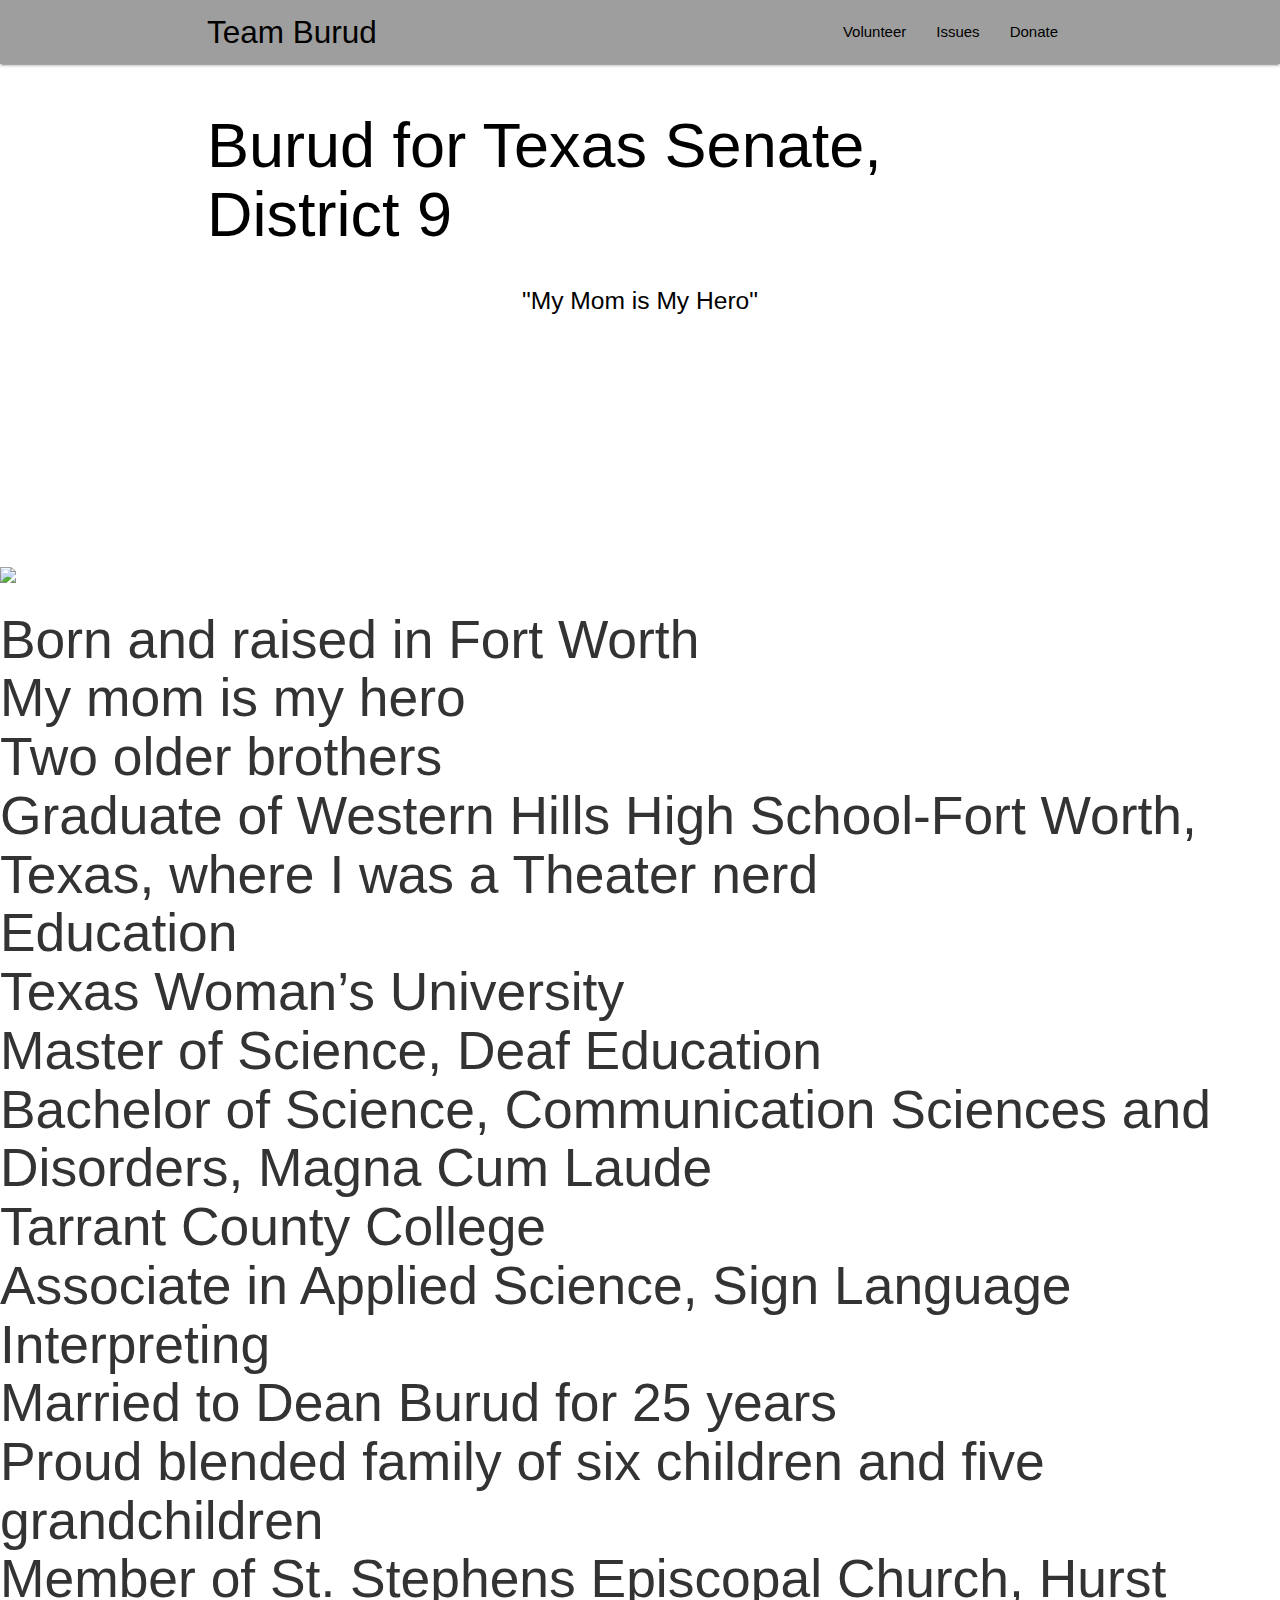
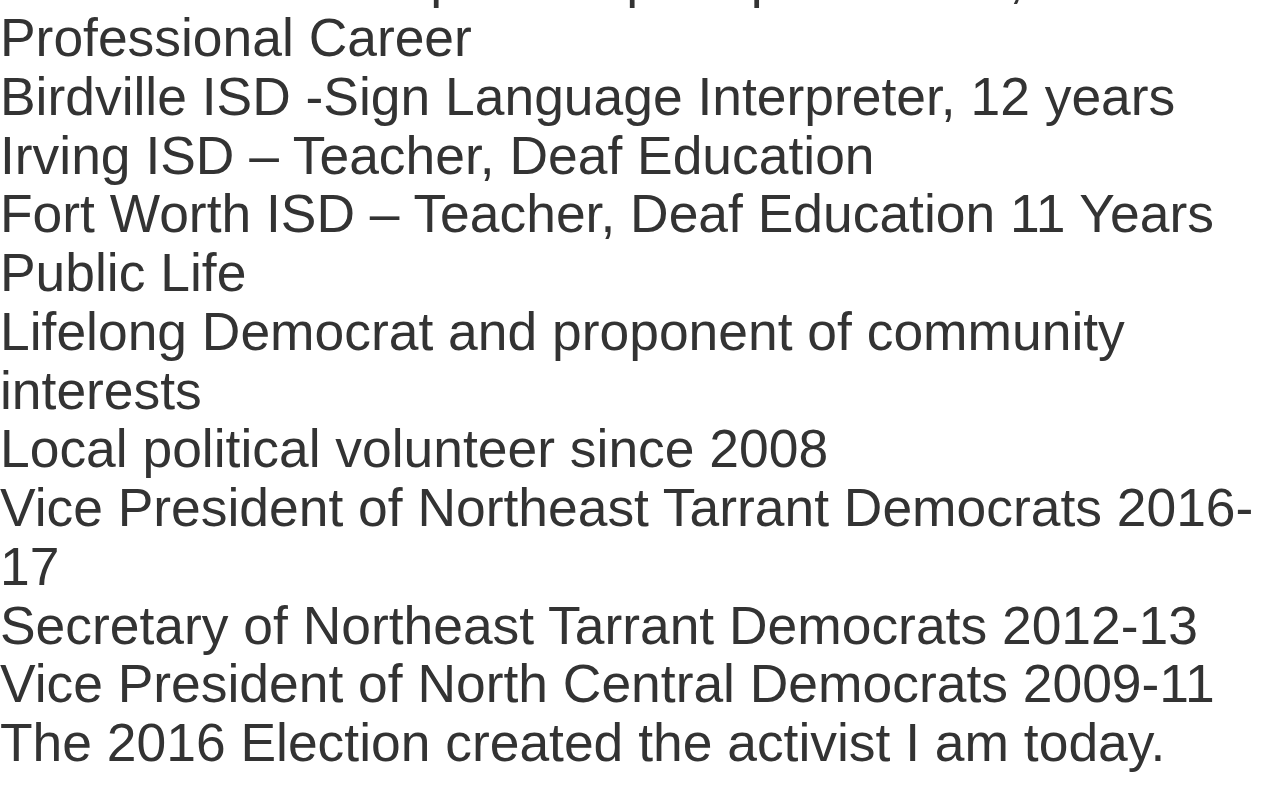
==== about_gwenn.html @ 5d4b90f3 "Initial commit" ====
<!DOCTYPE html>
<html>
<head>
	<title>About Gwenn Burud</title>
  <meta http-equiv="Content-Type" content="text/html; charset=UTF-8"/>
  <meta name="viewport" content="width=device-width, initial-scale=1"/>
  <title>Burud for Texas Senate, District 9</title>
  <!-- BootStrap  -->
  <link rel="stylesheet" href="https://maxcdn.bootstrapcdn.com/bootstrap/3.3.7/css/bootstrap.min.css">
  <!-- CSS  -->
  <link href="https://fonts.googleapis.com/icon?family=Material+Icons" rel="stylesheet">
  <link href="css/materialize.css" type="text/css" rel="stylesheet" media="screen,projection"/>
  <link href="css/style.css" type="text/css" rel="stylesheet" media="screen,projection"/>
  <style type="text/css">
  </style>
</head>
<!-- NavBar -->
  <nav class="grey" role="navigation">
    <div class="nav-wrapper container">
      <a id="logo-container" href="#" class="brand-logo">Team Burud</a>
      <ul class="right hide-on-med-and-down">
      	<li><a href="volunteer.html">Volunteer</a></li>
        <li><a href="issues.html">Issues</a></li>
        <li><a href="https://secure.actblue.com/donate/burudfortexas.com">Donate</a></li>
      </ul>
      <ul id="nav-mobile" class="side-nav">
        <li><a href="volunteer.html">Volunteer</a></li>
        <li><a href="https://secure.actblue.com/donate/burudfortexas">Donate</a></li>
      </ul>
      <a href="#" data-activates="nav-mobile" class="button-collapse"><i class="material-icons">menu</i></a>
    </div>
  </nav>
<!-- End Navbar -->
<!-- Header Section: Parallax Section Container 1 -->
  <div id="index-banner" class="parallax-container">
    <div class="section no-pad-bot">
      <div class="container">
        <br><br>
        <h1 class="header right black-text text-lighten-2">Burud for Texas Senate, District 9</h1>
        <div class="row center">
          <h5 class="header col s12 white-text-text bold">"My Mom is My Hero"</h5>
        </div>
        <!-- <div class="row center">
          <a href="about_gwenn.html" class="btn-large waves-effect waves-light teal lighten-1">Get To Know Your Next Senator</a>
        </div> -->
        <br><br>
      </div>
    </div>
    <div class="parallax"><img src="assets/images/tx_flag.jpg" height="400px" width= "400px" alt="Unsplashed background img 1"> </div>
    </div>

	<img src="burud3.jpg" >
	<h2>Born and raised in Fort Worth<br>
	My mom is my hero<br>
	Two older brothers<br>
	Graduate of Western Hills High School-Fort Worth, Texas, where I was a Theater nerd<br> 
	Education<br>
	Texas Woman’s University<br>
	Master of Science, Deaf Education<br>
	Bachelor of Science,  Communication Sciences and Disorders, Magna Cum Laude<br>
	Tarrant County College<br>
	Associate in Applied Science, Sign Language Interpreting
	<br> 
	Married to Dean Burud for 25 years<br>
	Proud blended family of six children and five grandchildren<br>
	Member of St. Stephens Episcopal Church, Hurst<br>
	Professional Career<br>
	Birdville ISD -Sign Language Interpreter, 12 years<br>
	Irving ISD –  Teacher, Deaf Education  <br>
	Fort Worth ISD – Teacher, Deaf Education 11 Years<br>	
	Public Life<br>
	Lifelong Democrat and proponent of community interests<br>
	Local political volunteer since 2008<br>
	Vice President of Northeast Tarrant Democrats 2016-17<br>
	Secretary of Northeast Tarrant Democrats 2012-13<br>
	Vice President of North Central Democrats 2009-11<br>
	The 2016 Election created the activist I am today.</h2>
</body>
</html>
---- css/style.css ----
/* Custom Stylesheet */
/**
 * Use this file to override Materialize files so you can update
 * the core Materialize files in the future
 *
 * Made By MaterializeCSS.com
 */

nav ul a,
nav .brand-logo {
  color: #000;
}

p {
  line-height: 2rem;
}

.button-collapse {
  color: #26a69a;
}

.parallax-container {
  min-height: 380px;
  line-height: 0;
  height: 500px;
  color: rgba(255,255,255,.9);
}
.parallax-container2 {
  min-height: 380px;
  line-height: 0;
  height: 500px;
  color: rgba(255,255,255,.9);
}
.parallax-container .section {
  width: 100%;
  color: black;
  }
#form-3

@media only screen and (max-width : 992px) {
  .parallax-container .section {
    position: absolute;
    top: 40%;
  }
  #index-banner .section {
    top: 10%;
  }

   .blocktext {
    display: block;
    margin-left: 30%;
    margin-right: auto;
/*    overflow: auto;*/
  }
    .blocktext2 {
    display: block;
    margin-left: 30%;
    margin-right: auto;
/*    overflow: auto;*/
  }
  #form3-map{
    height:75%;
  }
  #form3-panel{
  height:75%;
  }
}

@media only screen and (max-width : 600px) {
  #index-banner .section {
    top: 0;
  }
  .blocktext {
    display: block;
    margin-left: auto;
  /*  margin-left: 20%;*/
    margin-right: auto;
/*    overflow: auto;*/
  }

  .sizing {
  width: 60%;
  height: 60%;
  font-size: 12px;
/*  text-align: left;*/
   white-space: normal;
  }
    #form3-map{
    height:50%;
    }
    #form3-panel{
    height: 50%;
    }
}

.icon-block {
  padding: 0 15px;
}
.icon-block .material-icons {
  font-size: inherit;
}

footer.page-footer {
  margin: 0;
}

.resourcesLink {
  padding: 5px 5px 5px 5px;
  background-color: blue;
  color: white;
}

#share-buttons img {
width: 35px;
padding: 5px;
border: 0;
box-shadow: 0;
display: inline;
}
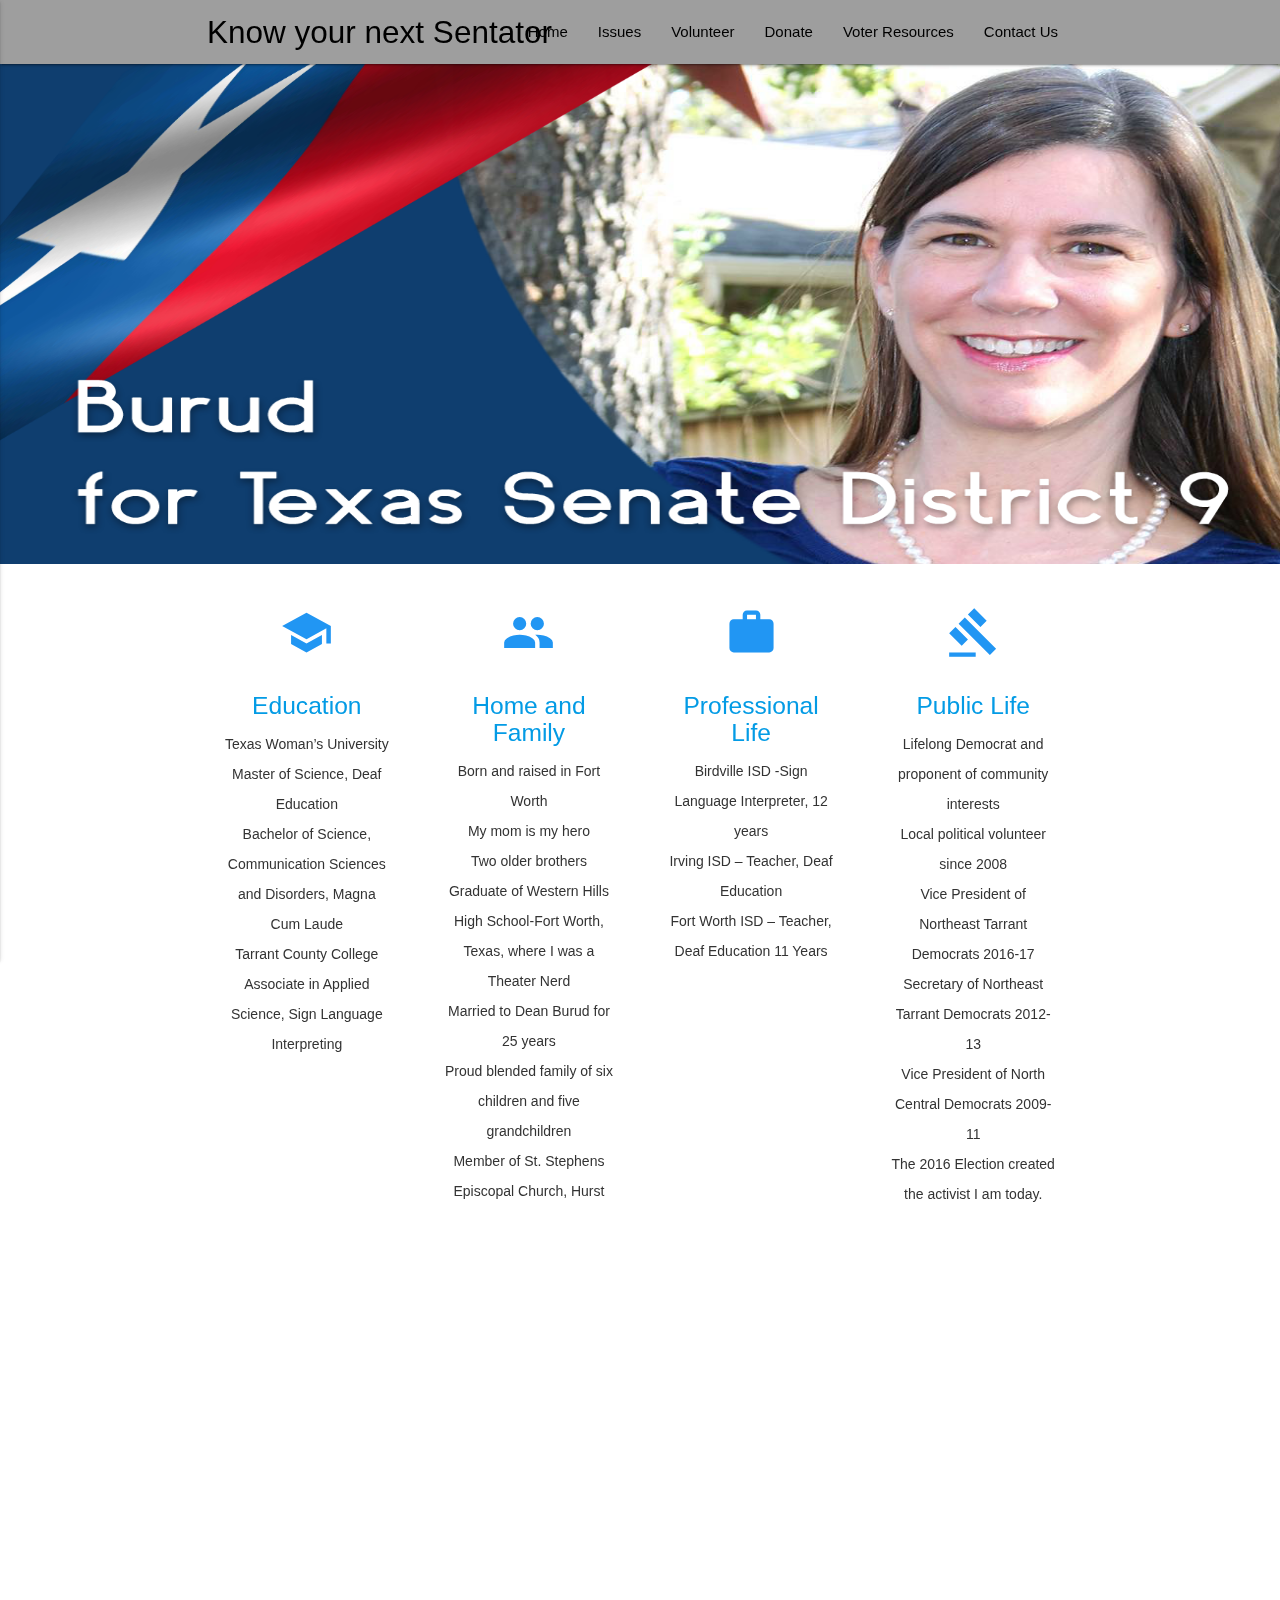
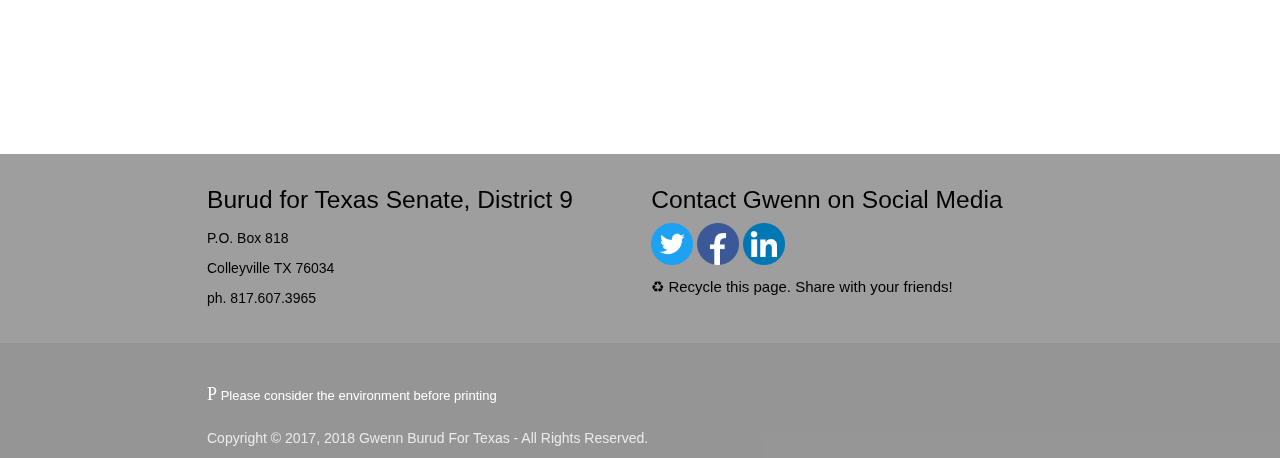
==== commit 5c26e9ef: "updated parallax 1, created content for several new pages" ====
--- a/about_gwenn.html
+++ b/about_gwenn.html
@@ -1,7 +1,11 @@
+<!-- about_gwenn.html-->
+<!-- Description: About Gwenn page display-->
+<!-- Date: 12/29/2017-->
+<!-- Author: Kelly Wenzel -->
+
 <!DOCTYPE html>
-<html>
+<html lang="en">
 <head>
-	<title>About Gwenn Burud</title>
   <meta http-equiv="Content-Type" content="text/html; charset=UTF-8"/>
   <meta name="viewport" content="width=device-width, initial-scale=1"/>
   <title>Burud for Texas Senate, District 9</title>
@@ -14,18 +18,24 @@
   <style type="text/css">
   </style>
 </head>
+<body>
 <!-- NavBar -->
   <nav class="grey" role="navigation">
     <div class="nav-wrapper container">
-      <a id="logo-container" href="#" class="brand-logo">Team Burud</a>
+      <a id="logo-container" href="#" class="brand-logo">Know your next Sentator</a>
       <ul class="right hide-on-med-and-down">
-      	<li><a href="volunteer.html">Volunteer</a></li>
+        <li><a href="index.html">Home</a></li>
         <li><a href="issues.html">Issues</a></li>
-        <li><a href="https://secure.actblue.com/donate/burudfortexas.com">Donate</a></li>
+        <li><a href="volunter.html">Volunteer</a></li>
+        <li><a href="https://secure.actblue.com/donate/burudfortexas">Donate</a></li>
+        <li><a href="resources.html">Voter Resources</a></li>
+        <li><a href="contact.html">Contact Us</a></li>
       </ul>
-      <ul id="nav-mobile" class="side-nav">
-        <li><a href="volunteer.html">Volunteer</a></li>
+
+      <ul id="nav-mobile" class="side-nav"> 
         <li><a href="https://secure.actblue.com/donate/burudfortexas">Donate</a></li>
+        <li><a href="resources.html">Where do I vote?</a></li>
+        <li><a href="contact.html">Contact Us</a></li>
       </ul>
       <a href="#" data-activates="nav-mobile" class="button-collapse"><i class="material-icons">menu</i></a>
     </div>
@@ -35,45 +45,124 @@
   <div id="index-banner" class="parallax-container">
     <div class="section no-pad-bot">
       <div class="container">
-        <br><br>
-        <h1 class="header right black-text text-lighten-2">Burud for Texas Senate, District 9</h1>
-        <div class="row center">
-          <h5 class="header col s12 white-text-text bold">"My Mom is My Hero"</h5>
+        <div class="row">
+          <div class="parallax col sm12"><img src="assets/images/burud_logo7.png" height="300px" width= "400px"></div>
         </div>
-        <!-- <div class="row center">
-          <a href="about_gwenn.html" class="btn-large waves-effect waves-light teal lighten-1">Get To Know Your Next Senator</a>
-        </div> -->
-        <br><br>
+        <!-- <h1 class="header right black-text-text-bold"><em>Burud for Texas Senate, District 9</h1> -->
+        <!-- <h4 class="header col m6 left white-text-text"><br><br><i>"A nation is formed by the willingness of each<br>of us to share in the responsibility for upholding<br>the common good.”  - Barbara Jordan</h4> -->
       </div>
     </div>
-    <div class="parallax"><img src="assets/images/tx_flag.jpg" height="400px" width= "400px" alt="Unsplashed background img 1"> </div>
+  </div>   
+<!-- Four Column Icon Section -->
+ <!-- Container for Four Column Icon Section -->
+  <div class="container">
+    <div class="section">
+      <!-- Column 1 -->
+      <!--   Icon Section   -->
+      <div class="row">
+        <div class="col s12 m3">
+          <div class="icon-block">
+            <h2 class="center blue-text"><i class="material-icons">school</i></h2>
+            <h5 class="center"><a href="education.html">Education</a></h5>
+            <p class="center light">Texas Woman’s University<br>
+            Master of Science, Deaf Education<br>
+            Bachelor of Science,  Communication Sciences and Disorders, Magna Cum Laude<br>
+            Tarrant County College<br>
+            Associate in Applied Science, Sign Language Interpreting<br>
+          </div></p>
+        </div>
+ <!-- Column 2 -->
+        <div class="col s12 m3">
+          <div class="icon-block">
+            <h2 class="center blue-text"><i class="material-icons">people</i></h2>
+            <h5 class="center"><a href="environment.html">Home and Family</a></h5>
+            <p class="center light">Born and raised in Fort Worth<br>
+              My mom is my hero<br>
+              Two older brothers<br>
+              Graduate of Western Hills High School-Fort Worth, Texas, where I was a Theater Nerd<br>
+              Married to Dean Burud for 25 years<br>
+              Proud blended family of six children and five grandchildren<br>
+              Member of St. Stephens Episcopal Church, Hurst
+              </p>
+          </div>
+        </div>
+<!--  Column 3 -->
+        <div class="col s12 m3">
+          <div class="icon-block">
+            <h2 class="center blue-text"><i class="material-icons">work</i></h2>
+            <h5 class="center"><a href="energy.html">Professional Life</a></h5>
+            <p class="center light">Birdville ISD -Sign Language Interpreter, 12 years<br>
+            Irving ISD –  Teacher, Deaf Education<br>
+            Fort Worth ISD – Teacher, Deaf Education 11 Years<br></p>
+          </div>
+        </div>
+<!-- Column 4 -->
+        <div class="col s12 m3">
+          <div class="icon-block">
+            <h2 class="center blue-text"><i class="material-icons">gavel</i></h2>
+            <h5 class="center"><a href="health_care.html">Public Life</a></h5>
+            <p class="center light">Lifelong Democrat and proponent of community interests<br>
+            Local political volunteer since 2008<br>
+            Vice President of Northeast Tarrant Democrats 2016-17<br>
+            Secretary of Northeast Tarrant Democrats 2012-13<br>
+            Vice President of North Central Democrats 2009-11<br>
+            The 2016 Election created the activist I am today.<br></p>
+          </div>
+        </div>
+      </div>
     </div>
+  </div>
 
-	<img src="burud3.jpg" >
-	<h2>Born and raised in Fort Worth<br>
-	My mom is my hero<br>
-	Two older brothers<br>
-	Graduate of Western Hills High School-Fort Worth, Texas, where I was a Theater nerd<br> 
-	Education<br>
-	Texas Woman’s University<br>
-	Master of Science, Deaf Education<br>
-	Bachelor of Science,  Communication Sciences and Disorders, Magna Cum Laude<br>
-	Tarrant County College<br>
-	Associate in Applied Science, Sign Language Interpreting
-	<br> 
-	Married to Dean Burud for 25 years<br>
-	Proud blended family of six children and five grandchildren<br>
-	Member of St. Stephens Episcopal Church, Hurst<br>
-	Professional Career<br>
-	Birdville ISD -Sign Language Interpreter, 12 years<br>
-	Irving ISD –  Teacher, Deaf Education  <br>
-	Fort Worth ISD – Teacher, Deaf Education 11 Years<br>	
-	Public Life<br>
-	Lifelong Democrat and proponent of community interests<br>
-	Local political volunteer since 2008<br>
-	Vice President of Northeast Tarrant Democrats 2016-17<br>
-	Secretary of Northeast Tarrant Democrats 2012-13<br>
-	Vice President of North Central Democrats 2009-11<br>
-	The 2016 Election created the activist I am today.</h2>
-</body>
-</html>+<!-- Parallax Container 2 -->
+  <!-- <div class="parallax-container2 valign-wrapper-center"> -->
+  <div class="parallax-container2 valign-wrapper-center">
+    <div class="section no-pad-bot center">
+      <div class="container center">
+        <div class="row col s12 center">
+          <iframe src="http://free.timeanddate.com/countdown/i61ikz9y/n75/cf12/cm0/cu4/ct0/cs0/ca0/cr0/ss0/cac000/cpc000/pc39f/tcfff/fs400/szw320/szh135/tatTime%20Until%20Election%20Day/tac000/tptTime%20since%20Event%20started%20in/tpc000/matNovember%206%2C%202018/mac000/mpc000/iso2018-11-06T00:00:00/bas5/bat4/bac009/pa20" allowTransparency="true" frameborder="0" width=880" height="320" class="center"></iframe>
+        </div>
+      </div>
+    </div>
+  </div>
+  <!-- End PContainer 2 -->
+
+<!-- Footer -->
+  <footer class="page-footer grey">
+    <div class="container">
+      <div class="row">
+        <div class="col l6 s12">
+          <h5 class="black-text">Burud for Texas Senate, District 9</h5>
+          <p class="black-text text-lighten-4">P.O. Box 818<br>
+            Colleyville TX 76034<br>
+            ph. 817.607.3965</p>
+        </div>
+        <div class="col l6 s12">
+          <h5 class="black-text">Contact Gwenn on Social Media</h5>
+            <a href="https://twitter.com/BurudForTexas" class="twitter-follow-button" data-show-count="true" data-size="large" data-dnt="true"><img style=“width:42px;height:42px;border:0;“ src="assets/images/icons/if_Twitter_2062092.png"></a>
+            <a href="https://www.facebook.com/Burud4Texas/" class="facebook-follow-button"
+            data-show-count="true" data-size="large" data-dnt="true"><img style=“width:42px;height:42px;border:0;" src="assets/images/icons/if_facebook_2062074.png"></a>
+            <a href="https://www.linkedin.com/in/gwenn-burud-82b899154/" class="linkedin-follow-button"
+            data-show-count="true" data-size="large" data-dnt="true"><img style=“width:42px;height:42px;border:0;“ src="assets/images/icons/if_linkedin_2062080.png"></a>
+          <h6 class="black-text"><p>&#9851; Recycle this page. Share with your friends!</p></h6> 
+        </div>
+      </div>
+    </div>
+    <div class="footer-copyright">
+      <div class="container">
+        <div class"row">
+          <h4><font color="white" face="Webdings" size="4">P</font><font
+          color="white" face="verdana,arial,helvetica" size="2"> <strong>Please
+          consider the environment before printing</strong></font></h4>
+          <div class="col s12 m6"></div>
+          <h7>Copyright © 2017, 2018 Gwenn Burud For Texas - All Rights Reserved.</h7>
+        </div>
+      </div>
+    </div>
+  </footer>
+  <!--  Scripts-->
+  <script src="https://code.jquery.com/jquery-2.1.1.min.js"></script>
+  <script src="js/materialize.js"></script>
+  <script src="js/init.js"></script>
+  </body>
+</html>
+      --- a/css/style.css
+++ b/css/style.css
@@ -105,11 +105,6 @@
   margin: 0;
 }
 
-.resourcesLink {
-  padding: 5px 5px 5px 5px;
-  background-color: blue;
-  color: white;
-}
 
 #share-buttons img {
 width: 35px;
@@ -118,6 +113,3 @@
 box-shadow: 0;
 display: inline;
 }
-
-
- 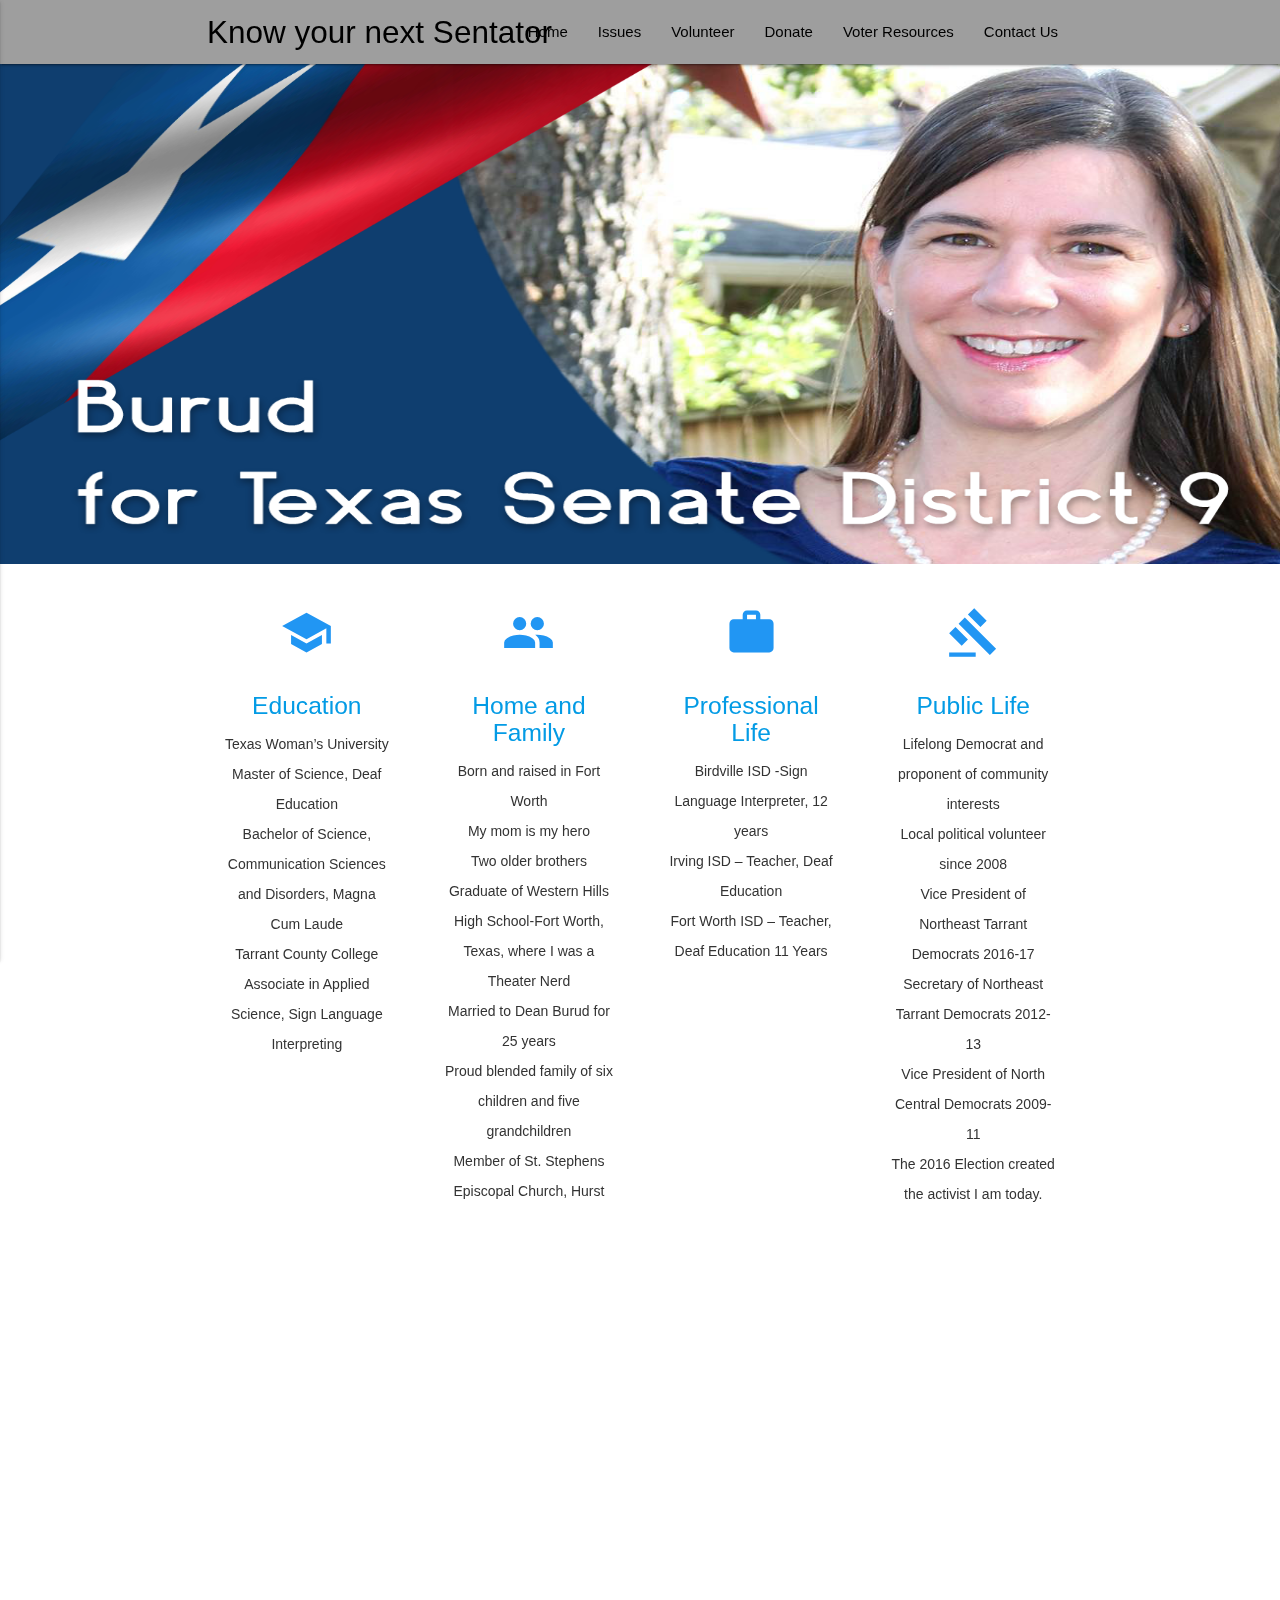
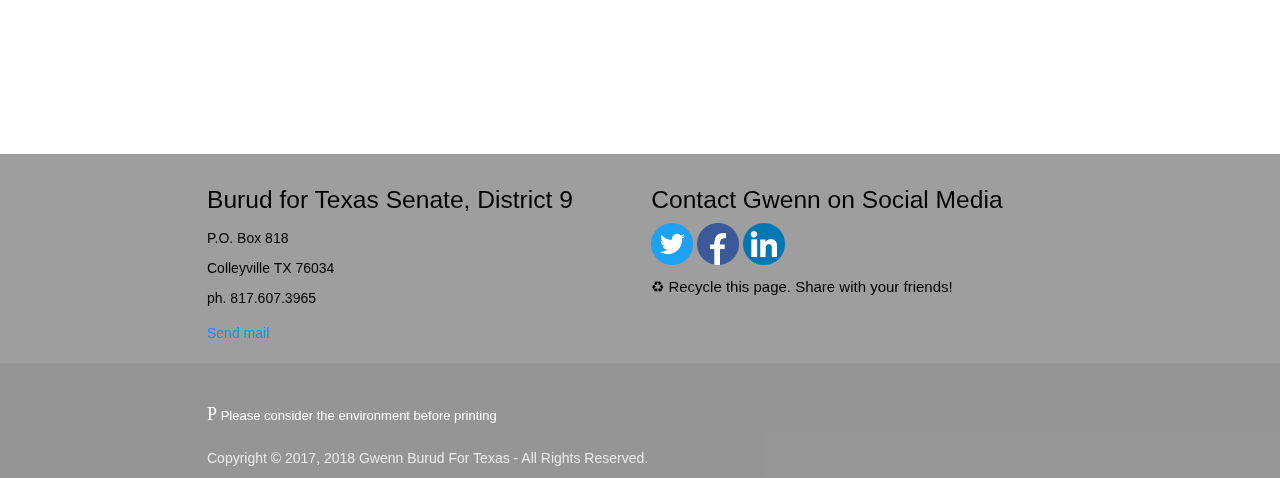
==== commit a91b15ff: "updated files with an email link, updated contact page, corrected links on donate icon" ====
--- a/about_gwenn.html
+++ b/about_gwenn.html
@@ -26,7 +26,7 @@
       <ul class="right hide-on-med-and-down">
         <li><a href="index.html">Home</a></li>
         <li><a href="issues.html">Issues</a></li>
-        <li><a href="volunter.html">Volunteer</a></li>
+        <li><a href="volunteer.html">Volunteer</a></li>
         <li><a href="https://secure.actblue.com/donate/burudfortexas">Donate</a></li>
         <li><a href="resources.html">Voter Resources</a></li>
         <li><a href="contact.html">Contact Us</a></li>
@@ -35,7 +35,7 @@
       <ul id="nav-mobile" class="side-nav"> 
         <li><a href="https://secure.actblue.com/donate/burudfortexas">Donate</a></li>
         <li><a href="resources.html">Where do I vote?</a></li>
-        <li><a href="contact.html">Contact Us</a></li>
+        <li><a href="#footer">Contact Us</a></li>
       </ul>
       <a href="#" data-activates="nav-mobile" class="button-collapse"><i class="material-icons">menu</i></a>
     </div>
@@ -135,6 +135,7 @@
           <p class="black-text text-lighten-4">P.O. Box 818<br>
             Colleyville TX 76034<br>
             ph. 817.607.3965</p>
+            <a href="mailto:gwenn@burudfortexas.com">Send mail</a>
         </div>
         <div class="col l6 s12">
           <h5 class="black-text">Contact Gwenn on Social Media</h5>
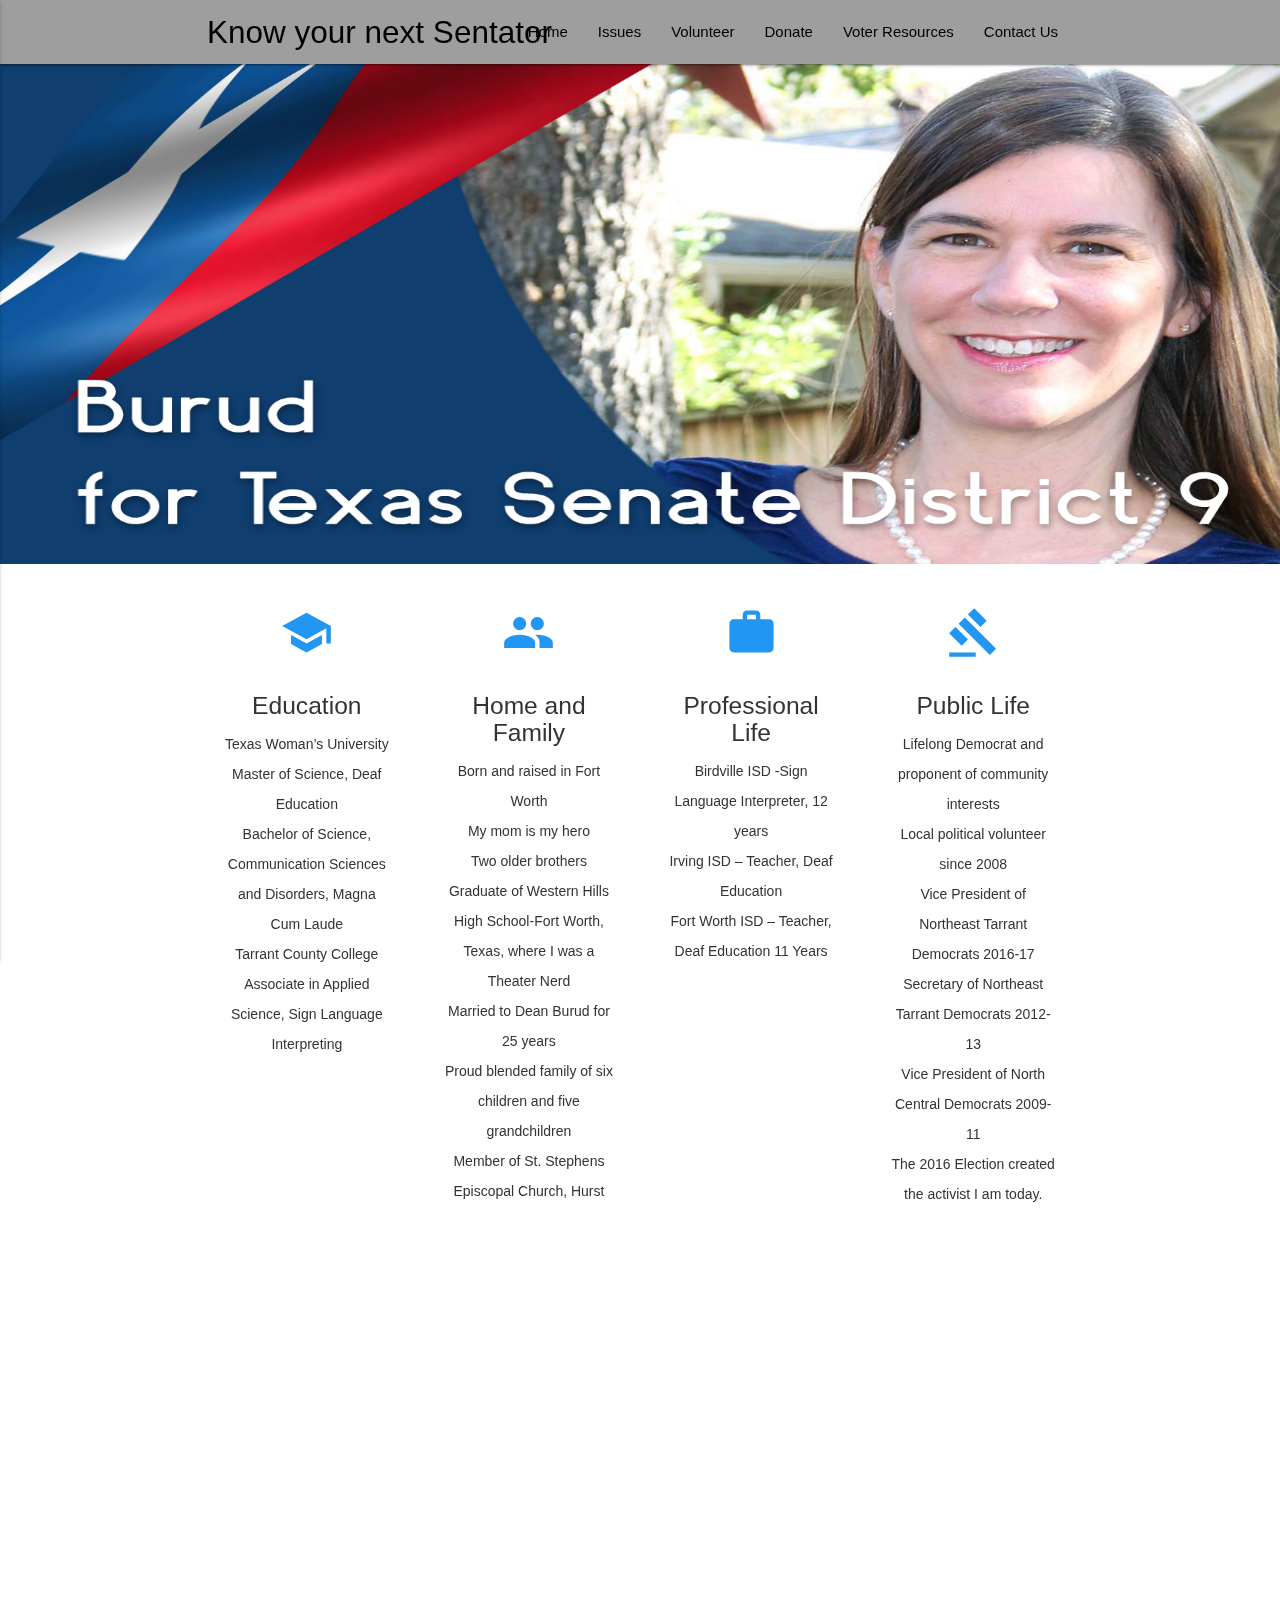
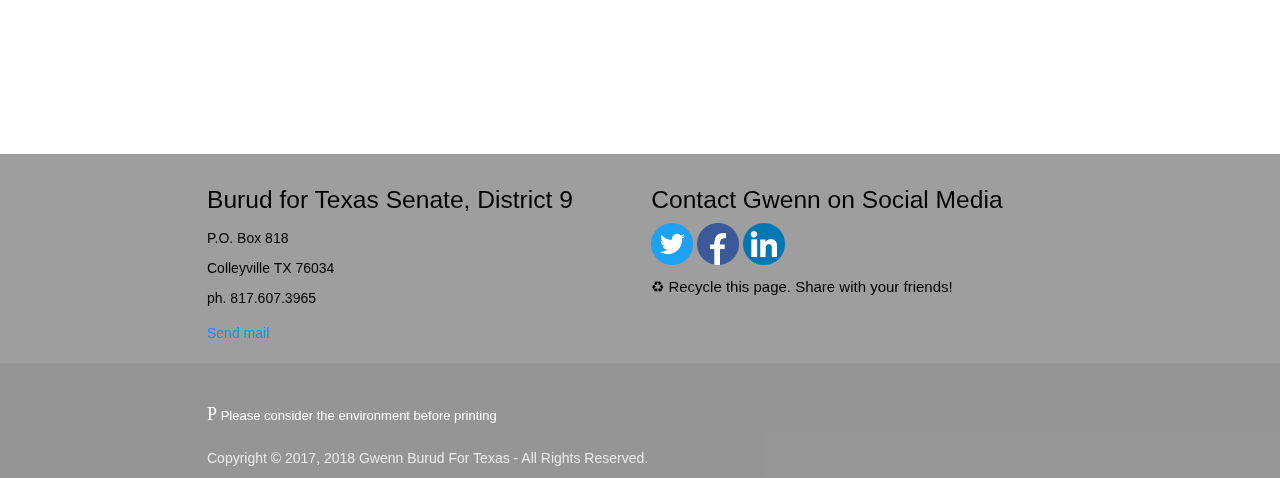
==== commit c958944d: "corrected #footer div for all pages, removed erroneous links under icons for aboutgwenn page" ====
--- a/about_gwenn.html
+++ b/about_gwenn.html
@@ -29,7 +29,7 @@
         <li><a href="volunteer.html">Volunteer</a></li>
         <li><a href="https://secure.actblue.com/donate/burudfortexas">Donate</a></li>
         <li><a href="resources.html">Voter Resources</a></li>
-        <li><a href="contact.html">Contact Us</a></li>
+        <li><a href="#footer">Contact Us</a></li>
       </ul>
 
       <ul id="nav-mobile" class="side-nav"> 
@@ -63,7 +63,7 @@
         <div class="col s12 m3">
           <div class="icon-block">
             <h2 class="center blue-text"><i class="material-icons">school</i></h2>
-            <h5 class="center"><a href="education.html">Education</a></h5>
+            <h5 class="center">Education</a></h5>
             <p class="center light">Texas Woman’s University<br>
             Master of Science, Deaf Education<br>
             Bachelor of Science,  Communication Sciences and Disorders, Magna Cum Laude<br>
@@ -75,7 +75,7 @@
         <div class="col s12 m3">
           <div class="icon-block">
             <h2 class="center blue-text"><i class="material-icons">people</i></h2>
-            <h5 class="center"><a href="environment.html">Home and Family</a></h5>
+            <h5 class="center">Home and Family</a></h5>
             <p class="center light">Born and raised in Fort Worth<br>
               My mom is my hero<br>
               Two older brothers<br>
@@ -90,7 +90,7 @@
         <div class="col s12 m3">
           <div class="icon-block">
             <h2 class="center blue-text"><i class="material-icons">work</i></h2>
-            <h5 class="center"><a href="energy.html">Professional Life</a></h5>
+            <h5 class="center">Professional Life</a></h5>
             <p class="center light">Birdville ISD -Sign Language Interpreter, 12 years<br>
             Irving ISD –  Teacher, Deaf Education<br>
             Fort Worth ISD – Teacher, Deaf Education 11 Years<br></p>
@@ -100,7 +100,7 @@
         <div class="col s12 m3">
           <div class="icon-block">
             <h2 class="center blue-text"><i class="material-icons">gavel</i></h2>
-            <h5 class="center"><a href="health_care.html">Public Life</a></h5>
+            <h5 class="center">Public Life</a></h5>
             <p class="center light">Lifelong Democrat and proponent of community interests<br>
             Local political volunteer since 2008<br>
             Vice President of Northeast Tarrant Democrats 2016-17<br>
@@ -127,7 +127,7 @@
   <!-- End PContainer 2 -->
 
 <!-- Footer -->
-  <footer class="page-footer grey">
+  <footer class="page-footer grey" id="footer">
     <div class="container">
       <div class="row">
         <div class="col l6 s12">
